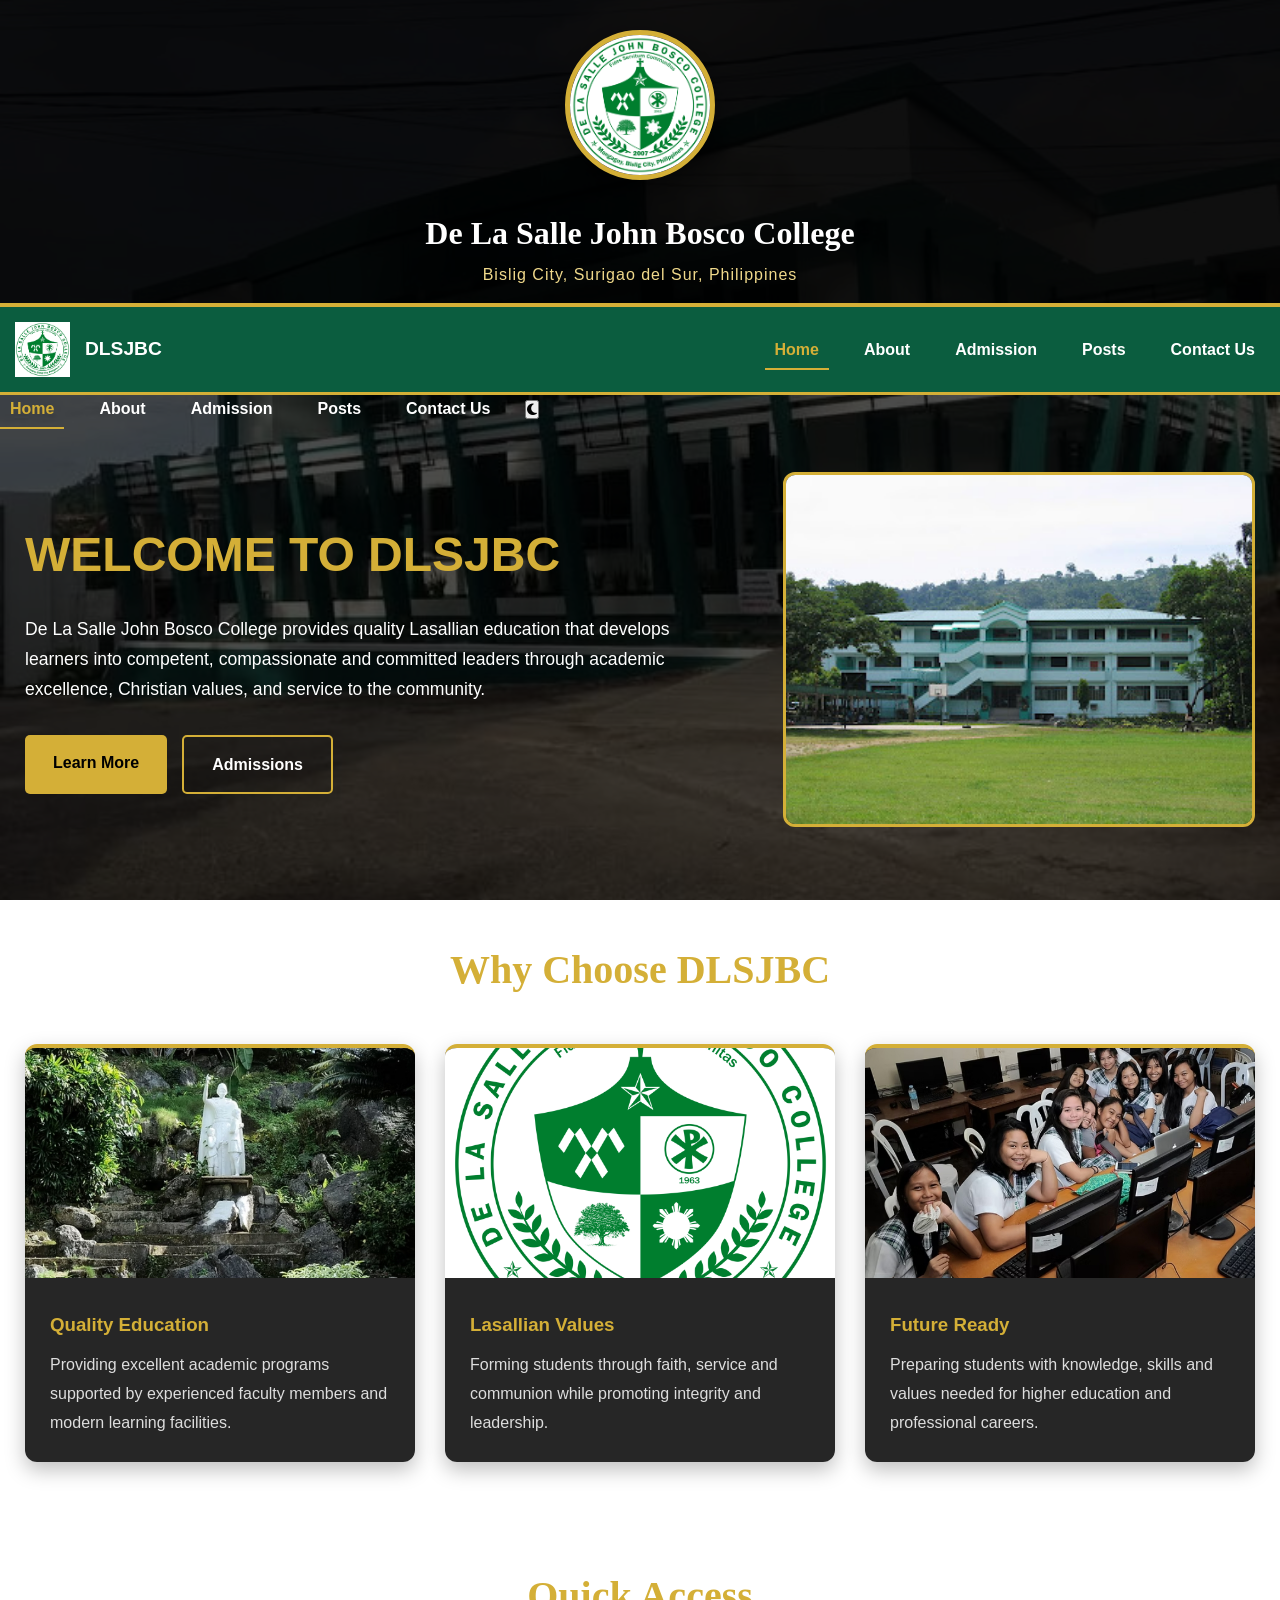
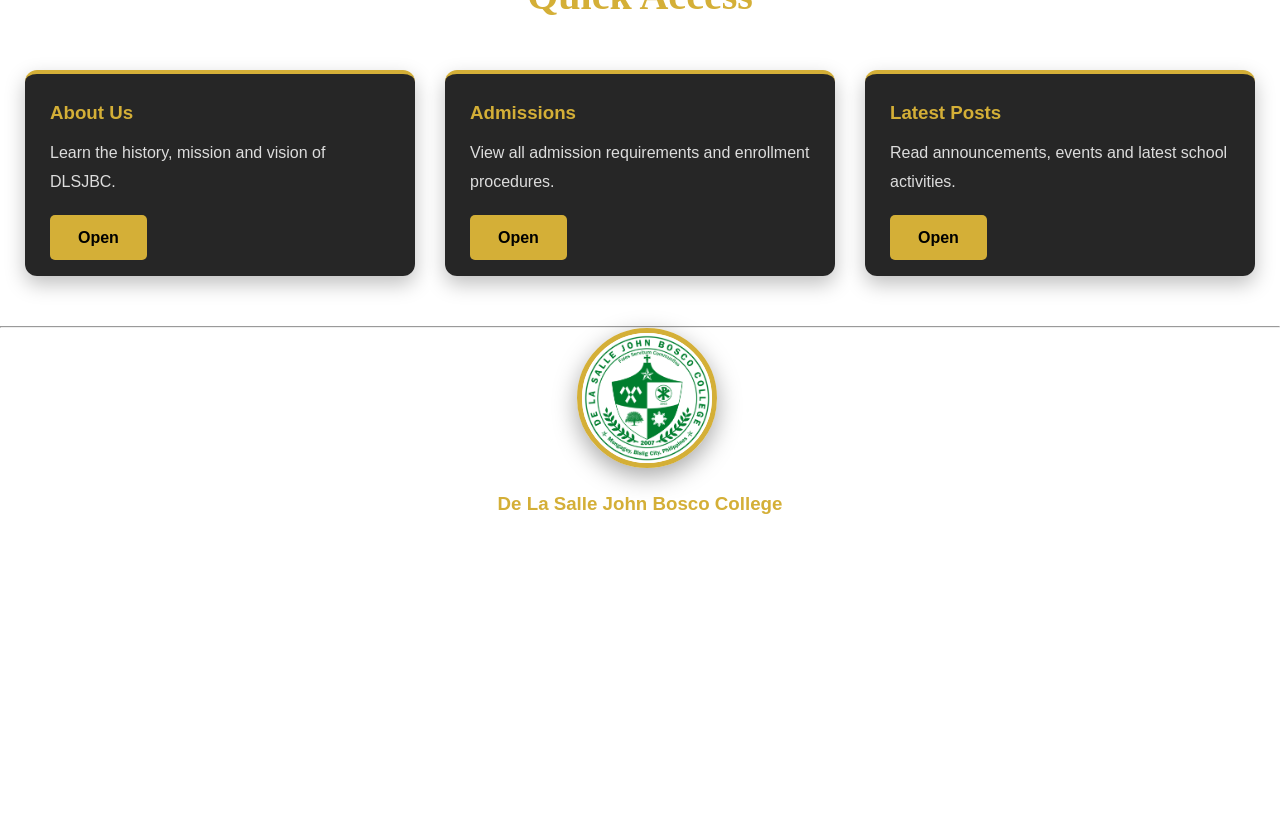
==== index.html @ c235dd6c "Add navigation menu and theme toggle button" ====
<!DOCTYPE html>
<html lang="en">

<head>
<meta charset="UTF-8">
<meta name="viewport" content="width=device-width, initial-scale=1.0">

<title>De La Salle John Bosco College</title>

<link rel="stylesheet" href="style.css">

</head>

<body>

<!-- ================= TOP PROFILE ================= -->

<header class="top-profile">

<img src="images/profile.jpg" alt="DLSJBC Profile">

<h1>De La Salle John Bosco College</h1>

<p>Bislig City, Surigao del Sur, Philippines</p>

</header>

<!-- ================= NAVIGATION ================= -->

<nav class="navbar">

<div class="nav-container">

<div class="logo">

<img src="images/logo.png" alt="Logo">

<span>DLSJBC</span>

</div>

<ul class="nav-menu">

<li><a href="index.html" class="active">Home</a></li>

<li><a href="about.html">About</a></li>

<li><a href="admission.html">Admission</a></li>

<li><a href="posts.html">Posts</a></li>

<li><a href="contact.html">Contact Us</a></li>

</ul>

</div>

</nav>

<!-- ================= QUICK MENU ================= -->

<!-- Font Awesome -->
<link rel="stylesheet"
href="https://cdnjs.cloudflare.com/ajax/libs/font-awesome/6.7.2/css/all.min.css">

<ul class="nav-menu">

    <li><a href="index.html" class="active">Home</a></li>

    <li><a href="about.html">About</a></li>

    <li><a href="admission.html">Admission</a></li>

    <li><a href="posts.html">Posts</a></li>

    <li><a href="contact.html">Contact Us</a></li>

    <!-- Dark / Light Mode -->
    <li>
        <button id="themeToggle" class="theme-nav-btn" type="button">
            <i class="fas fa-moon"></i>
        </button>
    </li>

</ul>
<!-- ================= HERO ================= -->

<section class="container hero">

<div>

<h2>WELCOME TO DLSJBC</h2>

<p>

De La Salle John Bosco College provides quality Lasallian education

that develops learners into competent, compassionate and committed

leaders through academic excellence, Christian values, and service

to the community.

</p>

<div class="button-group">

<a href="about.html" class="btn btn-primary">

Learn More

</a>

<a href="admission.html" class="btn btn-secondary">

Admissions

</a>

</div>

</div>

<div>

<img src="images/campus.jpg"

alt="Campus">

</div>

</section>

<!-- ================= ABOUT ================= -->

<section class="container">

<h2 class="section-title">

Why Choose DLSJBC

</h2>

<div class="grid">

<div class="card">

<img src="images/about-grotto.jpg">

<div class="card-content">

<h3>Quality Education</h3>

<p>

Providing excellent academic programs

supported by experienced faculty members

and modern learning facilities.

</p>

</div>

</div>

<div class="card">

<img src="images/history.jpg">

<div class="card-content">

<h3>Lasallian Values</h3>

<p>

Forming students through faith,

service and communion while

promoting integrity and leadership.

</p>

</div>

</div>

<div class="card">

<img src="images/admission.jpg">

<div class="card-content">

<h3>Future Ready</h3>

<p>

Preparing students with

knowledge, skills and values

needed for higher education

and professional careers.

</p>

</div>

</div>

</div>

</section>

<!-- ================= QUICK LINKS ================= -->

<section class="container">

<h2 class="section-title">

Quick Access

</h2>

<div class="grid">

<div class="card">

<div class="card-content">

<h3>About Us</h3>

<p>

Learn the history,

mission and vision

of DLSJBC.

</p>

<br>

<a href="about.html"

class="btn btn-primary">

Open

</a>

</div>

</div>

<div class="card">

<div class="card-content">

<h3>Admissions</h3>

<p>

View all admission

requirements and

enrollment procedures.

</p>

<br>

<a href="admission.html"

class="btn btn-primary">

Open

</a>

</div>

</div>

<div class="card">

<div class="card-content">

<h3>Latest Posts</h3>

<p>

Read announcements,

events and latest

school activities.

</p>

<br>

<a href="posts.html"

class="btn btn-primary">

Open

</a>

</div>

</div>

</div>

</section>

<!-- ================= FOOTER ================= -->
</p>

<hr>

<p>

<footer>

<div class="footer-profile">
    <img src="images/footer.jpg" alt="De La Salle John Bosco College">
</div>

<div class="footer-content">

<h3>De La Salle John Bosco College</h3>

<p>
De La Salle Drive<br>
Mangagoy, Bislig City<br>
Surigao del Sur, Philippines
</p>

<p>
<strong>Email:</strong><br>
info@dlsjbc.edu.ph
</p>

<p>
<strong>Telephone:</strong><br>
(+63) 86 826-2214
</p>

</div>

<div class="footer-bottom">
© 2026 De La Salle John Bosco College. All Rights Reserved.
</div>

</footer>
<script src="script.js"></script>
</body>
</html>
---- style.css ----
/* =========================================
   DLSJBC PROFESSIONAL WEBSITE
   ========================================= */

:root{
    --green:#0b5d3f;
    --green-dark:#063927;
    --gold:#d4af37;
    --white:#ffffff;
    --light:#f5f5f5;
    --gray:#dcdcdc;
    --dark:#222;
}

*{
    margin:0;
    padding:0;
    box-sizing:border-box;
    scroll-behavior:smooth;
}

body{
    font-family:Segoe UI,Arial,sans-serif;
    background:url("images/background.jpg") center/cover fixed;
    color:#fff;
    line-height:1.7;
}

body::before{
    content:"";
    position:fixed;
    inset:0;
    background:rgba(0,0,0,.70);
    z-index:-1;
}

/*=====================
TOP PROFILE
======================*/

.top-profile{
    background:rgba(0,0,0,.80);
    text-align:center;
    padding:30px 20px 15px;
    border-bottom:4px solid var(--gold);
}

.top-profile img{
    width:150px;
    height:150px;
    border-radius:50%;
    object-fit:cover;
    border:5px solid var(--gold);
    box-shadow:0 8px 25px rgba(0,0,0,.4);
}

.top-profile h1{
    margin-top:18px;
    font-size:2rem;
    color:white;
    font-family:Georgia,serif;
}

.top-profile p{
    color:#f0d98b;
    letter-spacing:1px;
}

/*=====================
NAVIGATION
======================*/

.navbar{
    position:sticky;
    top:0;
    z-index:1000;
    background:var(--green);
    border-bottom:3px solid var(--gold);
}

.nav-container{
    max-width:1300px;
    margin:auto;
    display:flex;
    justify-content:space-between;
    align-items:center;
    padding:15px;
}

.logo{
    display:flex;
    align-items:center;
    gap:15px;
}

.logo img{
    width:55px;
}

.logo span{
    font-size:1.2rem;
    font-weight:bold;
}

.nav-menu{
    display:flex;
    list-style:none;
    gap:25px;
}

.nav-menu li a{
    text-decoration:none;
    color:white;
    font-weight:600;
    transition:.3s;
    padding:10px;
}

.nav-menu li a:hover,
.nav-menu li a.active{
    color:var(--gold);
    border-bottom:2px solid var(--gold);
}

/*=====================
CONTAINER
======================*/

.container{
    max-width:1300px;
    margin:auto;
    padding:50px 25px;
}

/*=====================
HERO
======================*/

.hero{
    display:grid;
    grid-template-columns:1.2fr .8fr;
    gap:50px;
    align-items:center;
}

.hero img{
    width:100%;
    border-radius:12px;
    border:3px solid var(--gold);
}

.hero h2{
    font-size:3rem;
    color:var(--gold);
    margin-bottom:20px;
}

.hero p{
    font-size:1.1rem;
    margin-bottom:30px;
}

.button-group{
    display:flex;
    gap:15px;
}

.btn{
    text-decoration:none;
    padding:14px 28px;
    border-radius:5px;
    font-weight:bold;
    transition:.3s;
}

.btn-primary{
    background:var(--gold);
    color:black;
}

.btn-secondary{
    border:2px solid var(--gold);
    color:white;
}

.btn:hover{
    transform:translateY(-3px);
}

/*=====================
CARDS
======================*/

.grid{
    display:grid;
    grid-template-columns:repeat(auto-fit,minmax(320px,1fr));
    gap:30px;
}

.card{
    background:rgba(15,15,15,.90);
    border-radius:12px;
    overflow:hidden;
    border-top:4px solid var(--gold);
    box-shadow:0 8px 20px rgba(0,0,0,.25);
    transition:.35s;
}

.card:hover{
    transform:translateY(-10px);
    box-shadow:0 15px 35px rgba(0,0,0,.35);
}

.card img{
    width:100%;
    height:230px;
    object-fit:cover;
}

.card-content{
    padding:25px;
}

.card-content h3{
    color:var(--gold);
    margin-bottom:12px;
    line-height:1.5;
}

.card-content p{
    color:#ddd;
    line-height:1.8;
}

/* ==================================================
   POSTS PAGE (UPDATED)
================================================== */

/* Search Bar */

.search-news{
    display:flex;
    justify-content:center;
    align-items:center;
    gap:15px;
    margin:40px auto;
    max-width:900px;
}

.search-news input{
    flex:1;
    padding:15px 20px;
    font-size:16px;
    border:2px solid var(--gold);
    border-radius:8px;
    background:#fff;
    color:#222;
    outline:none;
    transition:.3s;
}

.search-news input:focus{
    border-color:var(--green);
    box-shadow:0 0 10px rgba(212,175,55,.4);
}

.search-news button{
    min-width:150px;
}

/* Featured News */

.featured-news{
    display:grid;
    grid-template-columns:1.2fr 1fr;
    gap:35px;
    background:rgba(15,15,15,.92);
    border-radius:12px;
    overflow:hidden;
    border-top:5px solid var(--gold);
    margin-bottom:60px;
}

.featured-image img{
    width:100%;
    height:100%;
    object-fit:cover;
}

.featured-content{
    padding:35px;
}

.featured-content h2{
    color:var(--gold);
    font-size:2rem;
    margin:15px 0;
}

.featured-content p{
    color:#ddd;
    line-height:1.8;
}

/* News Grid */

.news-grid{
    display:grid;
    grid-template-columns:repeat(auto-fit,minmax(340px,1fr));
    gap:35px;
}

/* News Card */

.post-card{
    background:rgba(15,15,15,.90);
    border-radius:12px;
    overflow:hidden;
    border-top:4px solid var(--gold);
    transition:.35s;
}

.post-card:hover{
    transform:translateY(-8px);
    box-shadow:0 15px 35px rgba(0,0,0,.4);
}

.post-card img{
    width:100%;
    height:240px;
    object-fit:cover;
}

.post-card .card-content{
    padding:25px;
}

.post-card h3{
    color:var(--gold);
    margin:15px 0;
    line-height:1.4;
}

.post-card p{
    color:#ddd;
    line-height:1.8;
}

/* Category Badge */

.category{
    display:inline-block;
    background:var(--gold);
    color:#000;
    font-size:13px;
    font-weight:bold;
    padding:6px 15px;
    border-radius:30px;
    margin-bottom:15px;
}

/* Author */

.author{
    display:flex;
    align-items:center;
    gap:12px;
    margin:20px 0;
}

.author img{
    width:55px;
    height:55px;
    border-radius:50%;
    border:2px solid var(--gold);
    object-fit:cover;
}

.author strong{
    color:#fff;
}

.author small{
    color:#ccc;
}

/* Button */

.post-card .btn,
.featured-content .btn{
    width:100%;
    text-align:center;
    margin-top:20px;
}

/* Responsive */

@media(max-width:900px){

    .featured-news{
        grid-template-columns:1fr;
    }

    .featured-content{
        padding:25px;
    }

    .search-news{
        flex-direction:column;
    }

    .search-news input,
    .search-news button{
        width:100%;
    }

    .news-grid{
        grid-template-columns:1fr;
    }

}
.no-results{
    display:none;
    text-align:center;
    margin:40px 0;
    font-size:22px;
    font-weight:bold;
    color:var(--gold);
}
/*=====================
SECTION TITLE
======================*/

.section-title{
    text-align:center;
    color:var(--gold);
    font-size:2.5rem;
    margin-bottom:40px;
    font-family:Georgia,serif;
}
/*=====================
VISION & MISSION
======================*/

.card{
    background:rgba(15,15,15,.90);
    border-radius:12px;
    overflow:hidden;
    border-top:4px solid var(--gold);
    box-shadow:0 8px 20px rgba(0,0,0,.25);
    transition:.35s;
}
/* ================= FOOTER PROFILE ================= */

.footer-profile{
    display:flex;
    justify-content:center;
    margin-bottom:20px;
}

.footer-profile img{
    width:140px;
    height:140px;
    object-fit:cover;
    border-radius:50%;
    border:5px solid #d4af37;
    box-shadow:0 8px 25px rgba(0,0,0,.35);
    transition:0.3s ease;
}

.footer-profile img:hover{
    transform:scale(1.05);
}

.footer-content{
    text-align:center;
}

.footer-content h3{
    margin-bottom:15px;
    color:#d4af37;
}

.footer-content p{
    margin:10px 0;
    line-height:1.8;
}

.footer-bottom{
    margin-top:25px;
    text-align:center;
    border-top:1px solid rgba(255,255,255,.2);
    padding-top:15px;
}

/*=====================
SIDE QUICK MENU
======================*/

.quick-menu{
    position:fixed;
    right:25px;
    top:45%;
    z-index:999;
    display:flex;
    flex-direction:column;
    gap:10px;
}

.quick-menu a{
    background:var(--green);
    color:white;
    padding:12px 15px;
    text-decoration:none;
    border-radius:6px;
    transition:.3s;
    border:1px solid var(--gold);
}

.quick-menu a:hover{
    background:var(--gold);
    color:black;
}

/*=====================
RESPONSIVE
======================*/

@media(max-width:900px){

.hero{
grid-template-columns:1fr;
text-align:center;
}

.nav-container{
flex-direction:column;
gap:15px;
}

.nav-menu{
flex-wrap:wrap;
justify-content:center;
}

.button-group{
justify-content:center;
}

.quick-menu{
display:none;
}

.top-profile img{
width:120px;
height:120px;
}

.hero h2{
font-size:2.2rem;
}

.featured-news{
    grid-template-columns:1fr;
}

.search-news{
    flex-direction:column;

    }
}

/* ======================================
   DARK / LIGHT MODE
====================================== */

/* Smooth Transition */

body,
.navbar,
.card,
.post-card,
.featured-news,
.top-profile,
.footer-content,
.quick-menu a,
.btn{
    transition:.4s ease;
}

/* Toggle Button */

.theme-toggle{
    position:fixed;
    bottom:25px;
    right:25px;
    width:60px;
    height:60px;
    border:none;
    border-radius:50%;
    background:#d4af37;
    color:#222;
    font-size:24px;
    cursor:pointer;
    display:flex;
    justify-content:center;
    align-items:center;
    box-shadow:0 10px 25px rgba(0,0,0,.35);
    z-index:99999;
    transition:.3s;
}

.theme-toggle:hover{
    transform:scale(1.1);
}

/* ===================
   LIGHT MODE
=================== */

body.light-mode{
    background:#f4f4f4;
    color:#222;
}

body.light-mode::before{
    background:rgba(255,255,255,.88);
}

body.light-mode .navbar{
    background:#ffffff;
    border-bottom:3px solid var(--gold);
}

body.light-mode .top-profile{
    background:#ffffff;
}

body.light-mode .card,
body.light-mode .post-card,
body.light-mode .featured-news{
    background:#ffffff;
    color:#222;
}

body.light-mode .card-content p,
body.light-mode .post-card p,
body.light-mode .featured-content p,
body.light-mode .footer-content p{
    color:#444;
}

body.light-mode .nav-menu li a,
body.light-mode .logo span{
    color:#222;
}

body.light-mode h1,
body.light-mode h2,
body.light-mode h3{
    color:var(--green-dark);
}

body.light-mode .quick-menu a{
    background:#ffffff;
    color:var(--green-dark);
    border:1px solid var(--gold);
}

body.light-mode .quick-menu a:hover{
    background:var(--gold);
    color:#222;
}

body.light-mode .btn-primary{
    background:var(--gold);
    color:#222;
}

body.light-mode .btn-secondary{
    border:2px solid var(--green-dark);
    color:var(--green-dark);
}

body.light-mode footer{
    background:#ffffff;
    color:#222;
}
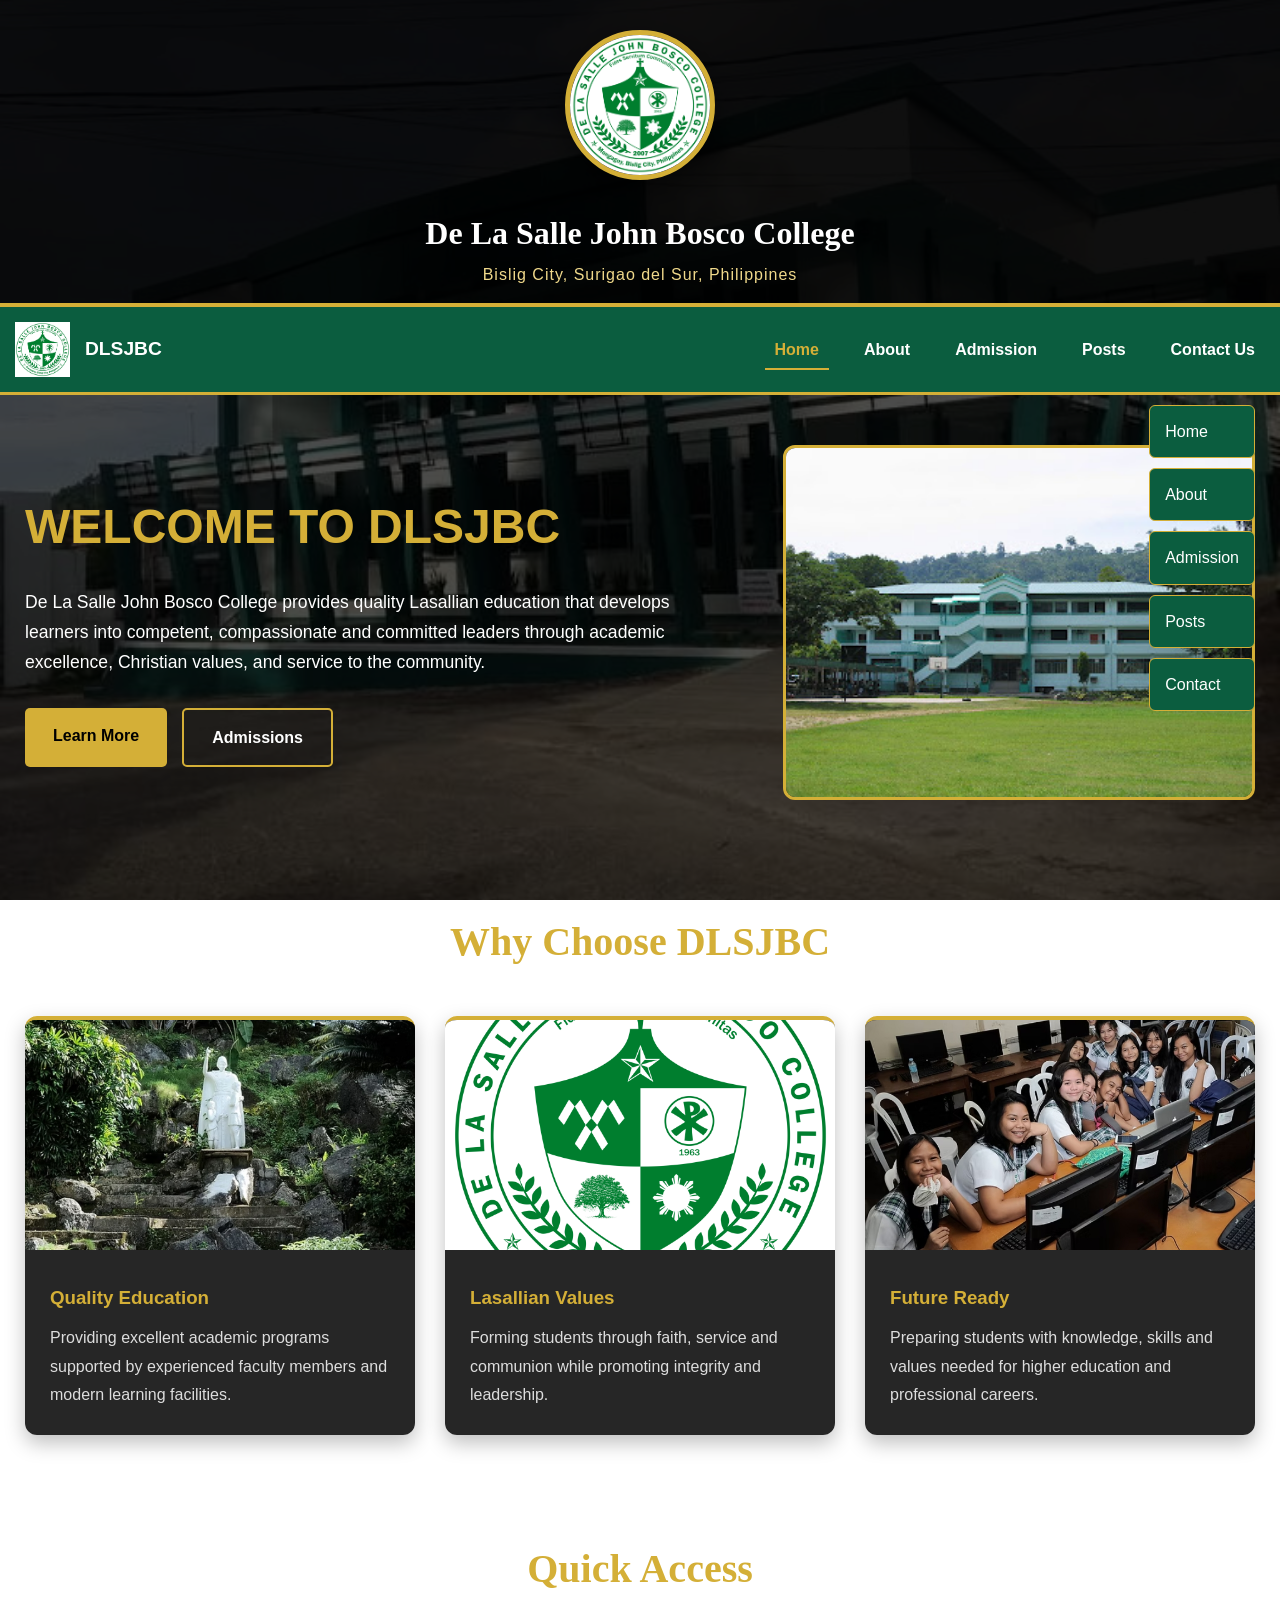
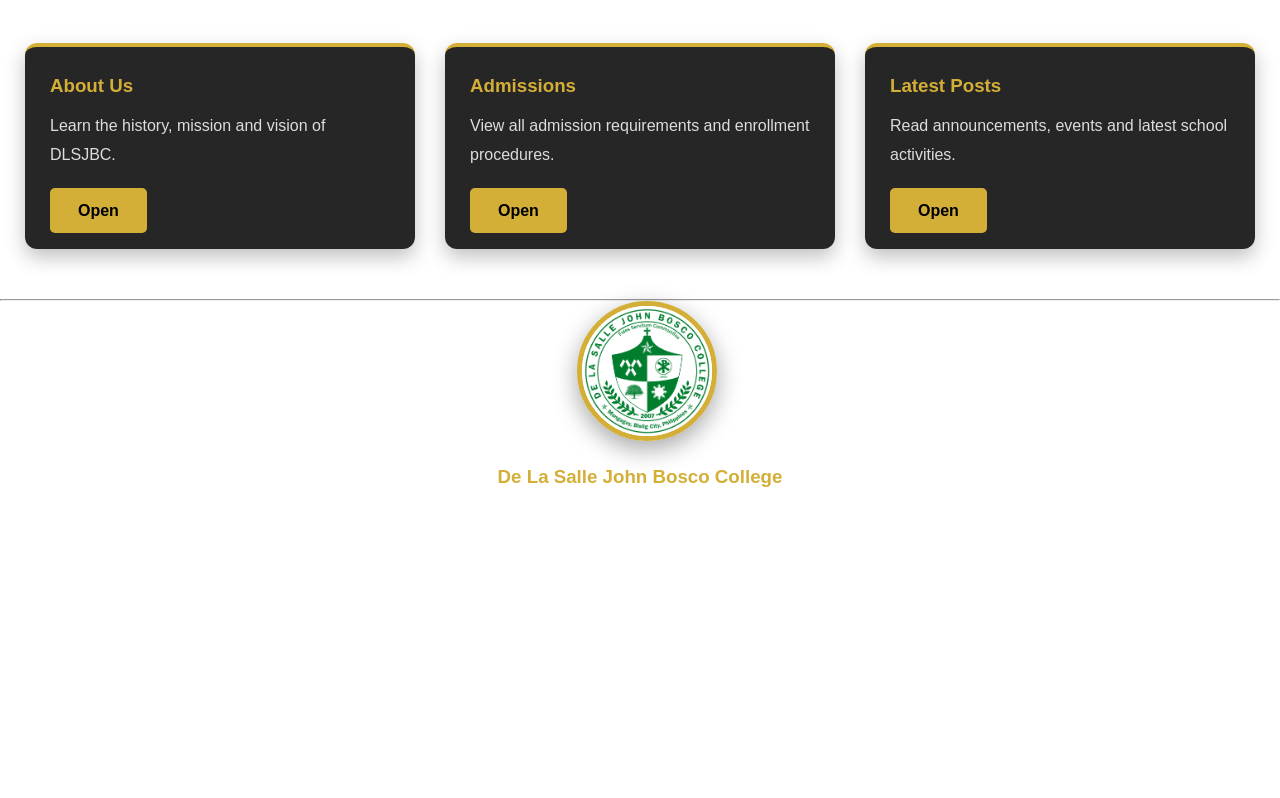
==== commit 0fdd1133: "Refactor quick menu and remove Font Awesome Removed unused Font Awesome link and cleaned up quick me" ====
--- a/index.html
+++ b/index.html
@@ -59,30 +59,20 @@
 
 <!-- ================= QUICK MENU ================= -->
 
-<!-- Font Awesome -->
-<link rel="stylesheet"
-href="https://cdnjs.cloudflare.com/ajax/libs/font-awesome/6.7.2/css/all.min.css">
-
-<ul class="nav-menu">
-
-    <li><a href="index.html" class="active">Home</a></li>
-
-    <li><a href="about.html">About</a></li>
-
-    <li><a href="admission.html">Admission</a></li>
-
-    <li><a href="posts.html">Posts</a></li>
-
-    <li><a href="contact.html">Contact Us</a></li>
-
-    <!-- Dark / Light Mode -->
-    <li>
-        <button id="themeToggle" class="theme-nav-btn" type="button">
-            <i class="fas fa-moon"></i>
-        </button>
-    </li>
-
-</ul>
+<div class="quick-menu">
+
+<a href="index.html">Home</a>
+
+<a href="about.html">About</a>
+
+<a href="admission.html">Admission</a>
+
+<a href="posts.html">Posts</a>
+
+<a href="contact.html">Contact</a>
+
+</div>
+
 <!-- ================= HERO ================= -->
 
 <section class="container hero">
@@ -361,6 +351,7 @@
 </div>
 
 </footer>
-<script src="script.js"></script>
+
 </body>
 </html>
+
--- a/style.css
+++ b/style.css
@@ -570,119 +570,36 @@
     }
 }
 
-/* ======================================
-   DARK / LIGHT MODE
-====================================== */
-
-/* Smooth Transition */
-
-body,
-.navbar,
-.card,
-.post-card,
-.featured-news,
-.top-profile,
-.footer-content,
-.quick-menu a,
-.btn{
-    transition:.4s ease;
-}
-
-/* Toggle Button */
-
-.theme-toggle{
-    position:fixed;
-    bottom:25px;
-    right:25px;
-    width:60px;
-    height:60px;
+}
+
+/* ==========================
+   DARK/LIGHT MODE NAV BUTTON
+========================== */
+
+.theme-nav-btn{
+    background:transparent;
     border:none;
-    border-radius:50%;
-    background:#d4af37;
+    color:#fff;
+    font-size:20px;
+    cursor:pointer;
+    padding:8px 12px;
+    border-radius:6px;
+    transition:.3s;
+}
+
+.theme-nav-btn:hover{
+    color:var(--gold);
+    background:rgba(255,255,255,.08);
+}
+
+/* Light Mode Button */
+
+body.light-mode .theme-nav-btn{
     color:#222;
-    font-size:24px;
-    cursor:pointer;
-    display:flex;
-    justify-content:center;
-    align-items:center;
-    box-shadow:0 10px 25px rgba(0,0,0,.35);
-    z-index:99999;
-    transition:.3s;
-}
-
-.theme-toggle:hover{
-    transform:scale(1.1);
-}
-
-/* ===================
-   LIGHT MODE
-=================== */
-
-body.light-mode{
-    background:#f4f4f4;
-    color:#222;
-}
-
-body.light-mode::before{
-    background:rgba(255,255,255,.88);
-}
-
-body.light-mode .navbar{
-    background:#ffffff;
-    border-bottom:3px solid var(--gold);
-}
-
-body.light-mode .top-profile{
-    background:#ffffff;
-}
-
-body.light-mode .card,
-body.light-mode .post-card,
-body.light-mode .featured-news{
-    background:#ffffff;
-    color:#222;
-}
-
-body.light-mode .card-content p,
-body.light-mode .post-card p,
-body.light-mode .featured-content p,
-body.light-mode .footer-content p{
-    color:#444;
-}
-
-body.light-mode .nav-menu li a,
-body.light-mode .logo span{
-    color:#222;
-}
-
-body.light-mode h1,
-body.light-mode h2,
-body.light-mode h3{
+}
+
+body.light-mode .theme-nav-btn:hover{
     color:var(--green-dark);
-}
-
-body.light-mode .quick-menu a{
-    background:#ffffff;
-    color:var(--green-dark);
-    border:1px solid var(--gold);
-}
-
-body.light-mode .quick-menu a:hover{
-    background:var(--gold);
-    color:#222;
-}
-
-body.light-mode .btn-primary{
-    background:var(--gold);
-    color:#222;
-}
-
-body.light-mode .btn-secondary{
-    border:2px solid var(--green-dark);
-    color:var(--green-dark);
-}
-
-body.light-mode footer{
-    background:#ffffff;
-    color:#222;
-}
+    background:#f0f0f0;
+}
+
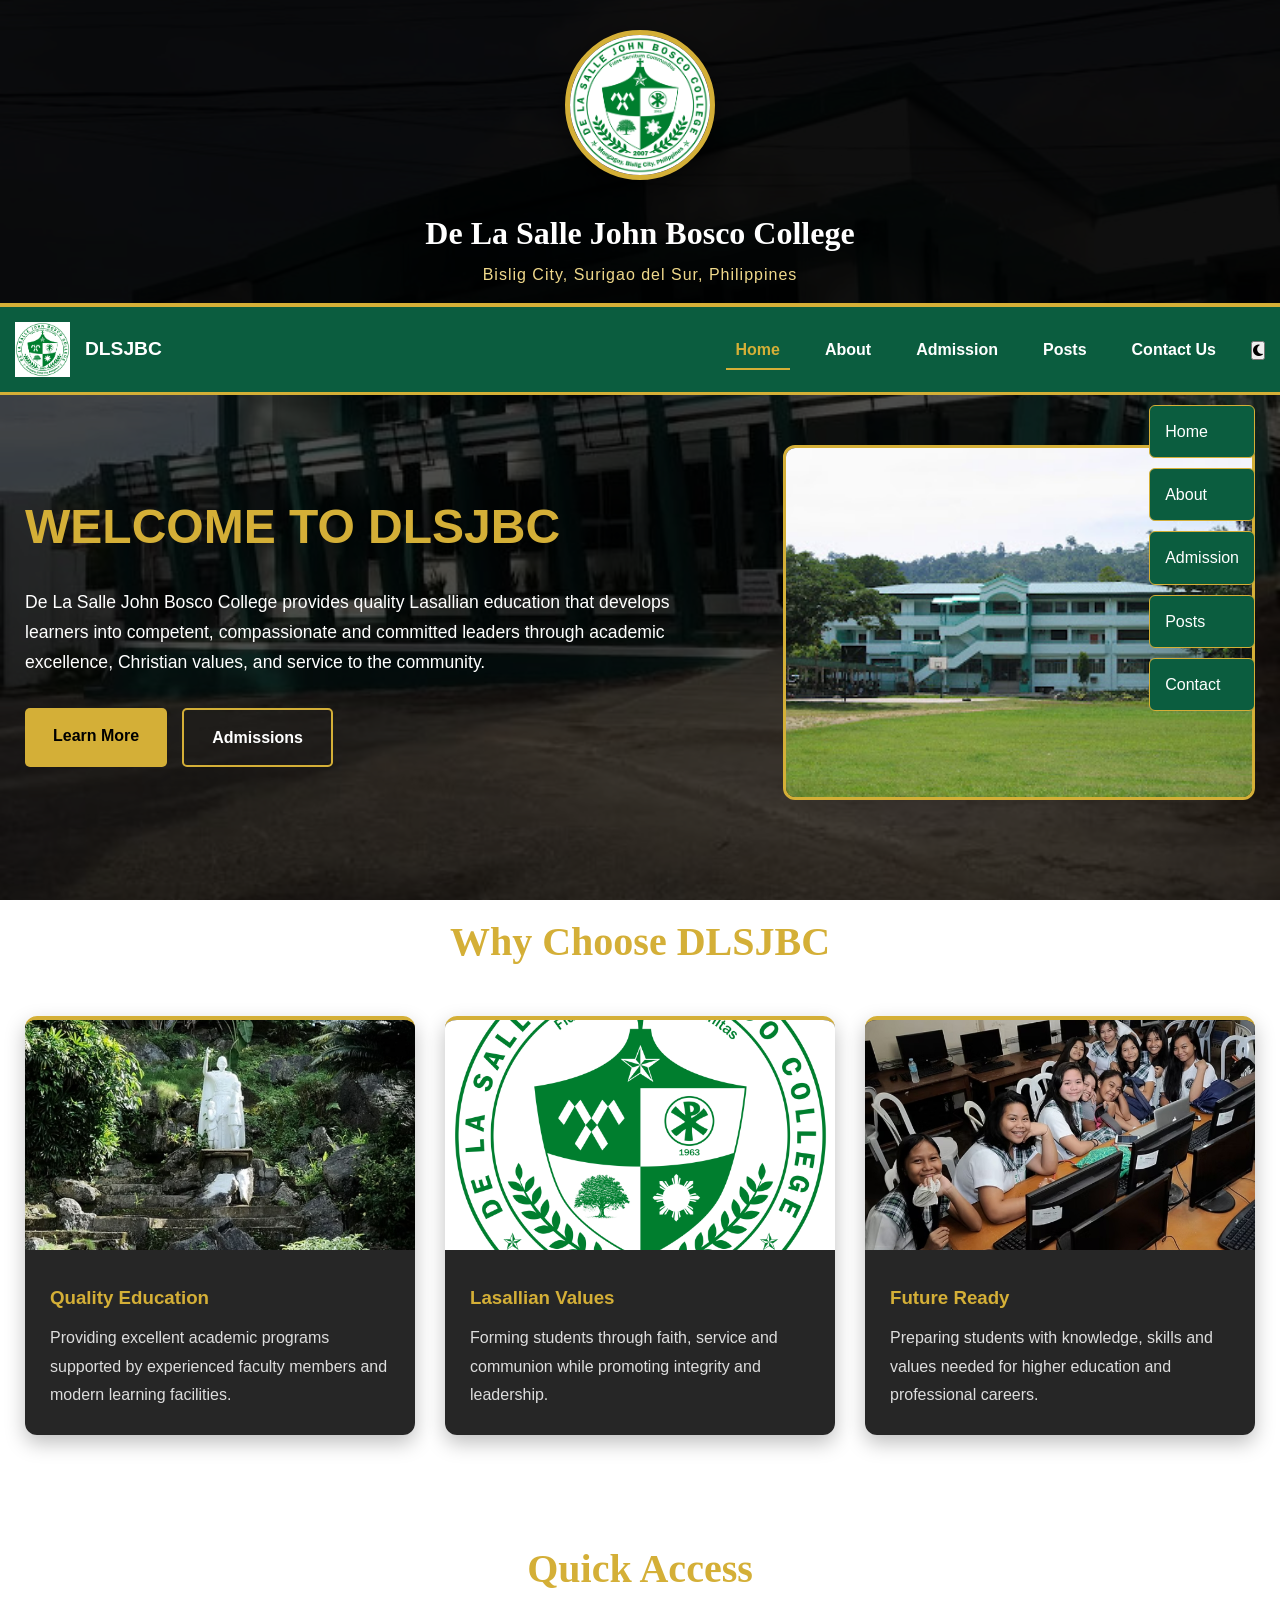
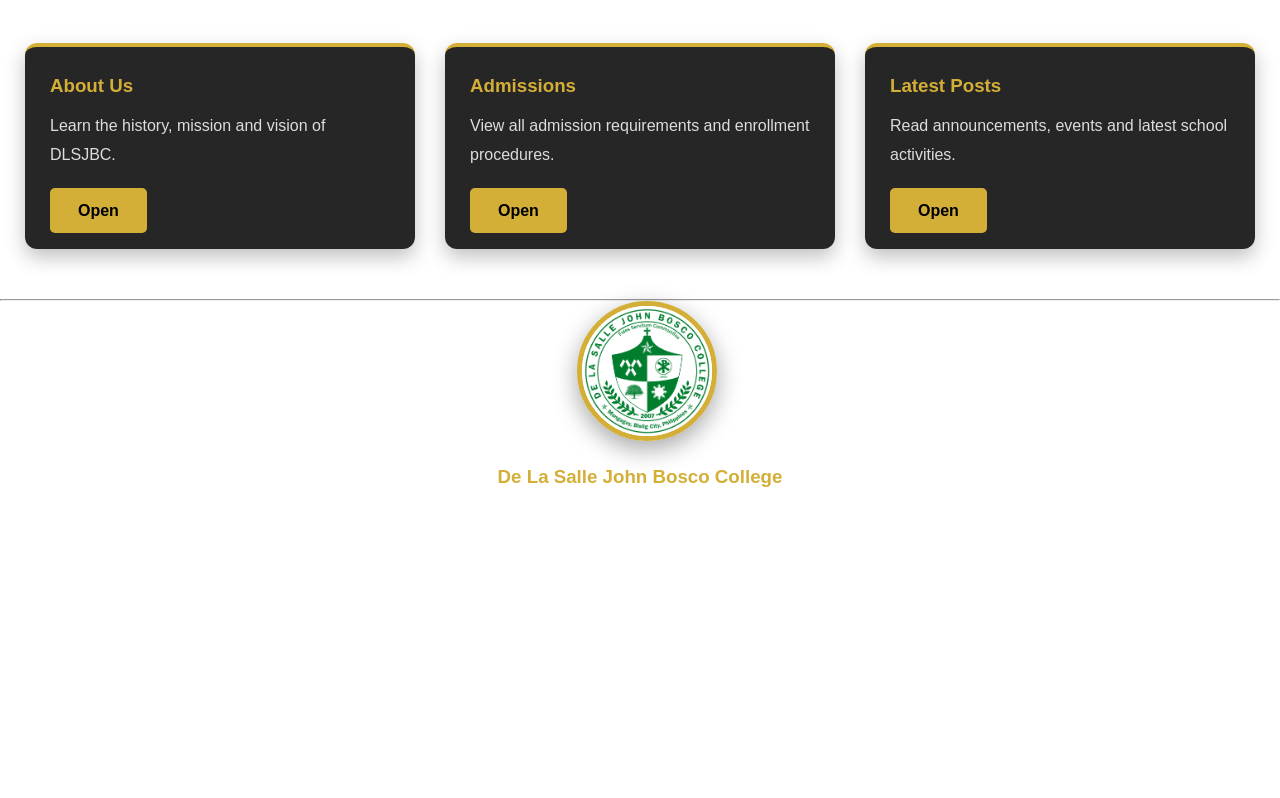
==== commit 7505118b: "Add Font Awesome and theme toggle button Added Font Awesome stylesheet link and theme toggle button." ====
--- a/index.html
+++ b/index.html
@@ -26,7 +26,9 @@
 </header>
 
 <!-- ================= NAVIGATION ================= -->
-
+<link rel="stylesheet"
+href="https://cdnjs.cloudflare.com/ajax/libs/font-awesome/6.7.2/css/all.min.css">
+  
 <nav class="navbar">
 
 <div class="nav-container">
@@ -50,7 +52,10 @@
 <li><a href="posts.html">Posts</a></li>
 
 <li><a href="contact.html">Contact Us</a></li>
-
+<!-- Dark / Light Mode -->
+    <li>
+        <button id="themeToggle" class="theme-nav-btn" type="button">
+            <i class="fas fa-moon"></i>
 </ul>
 
 </div>
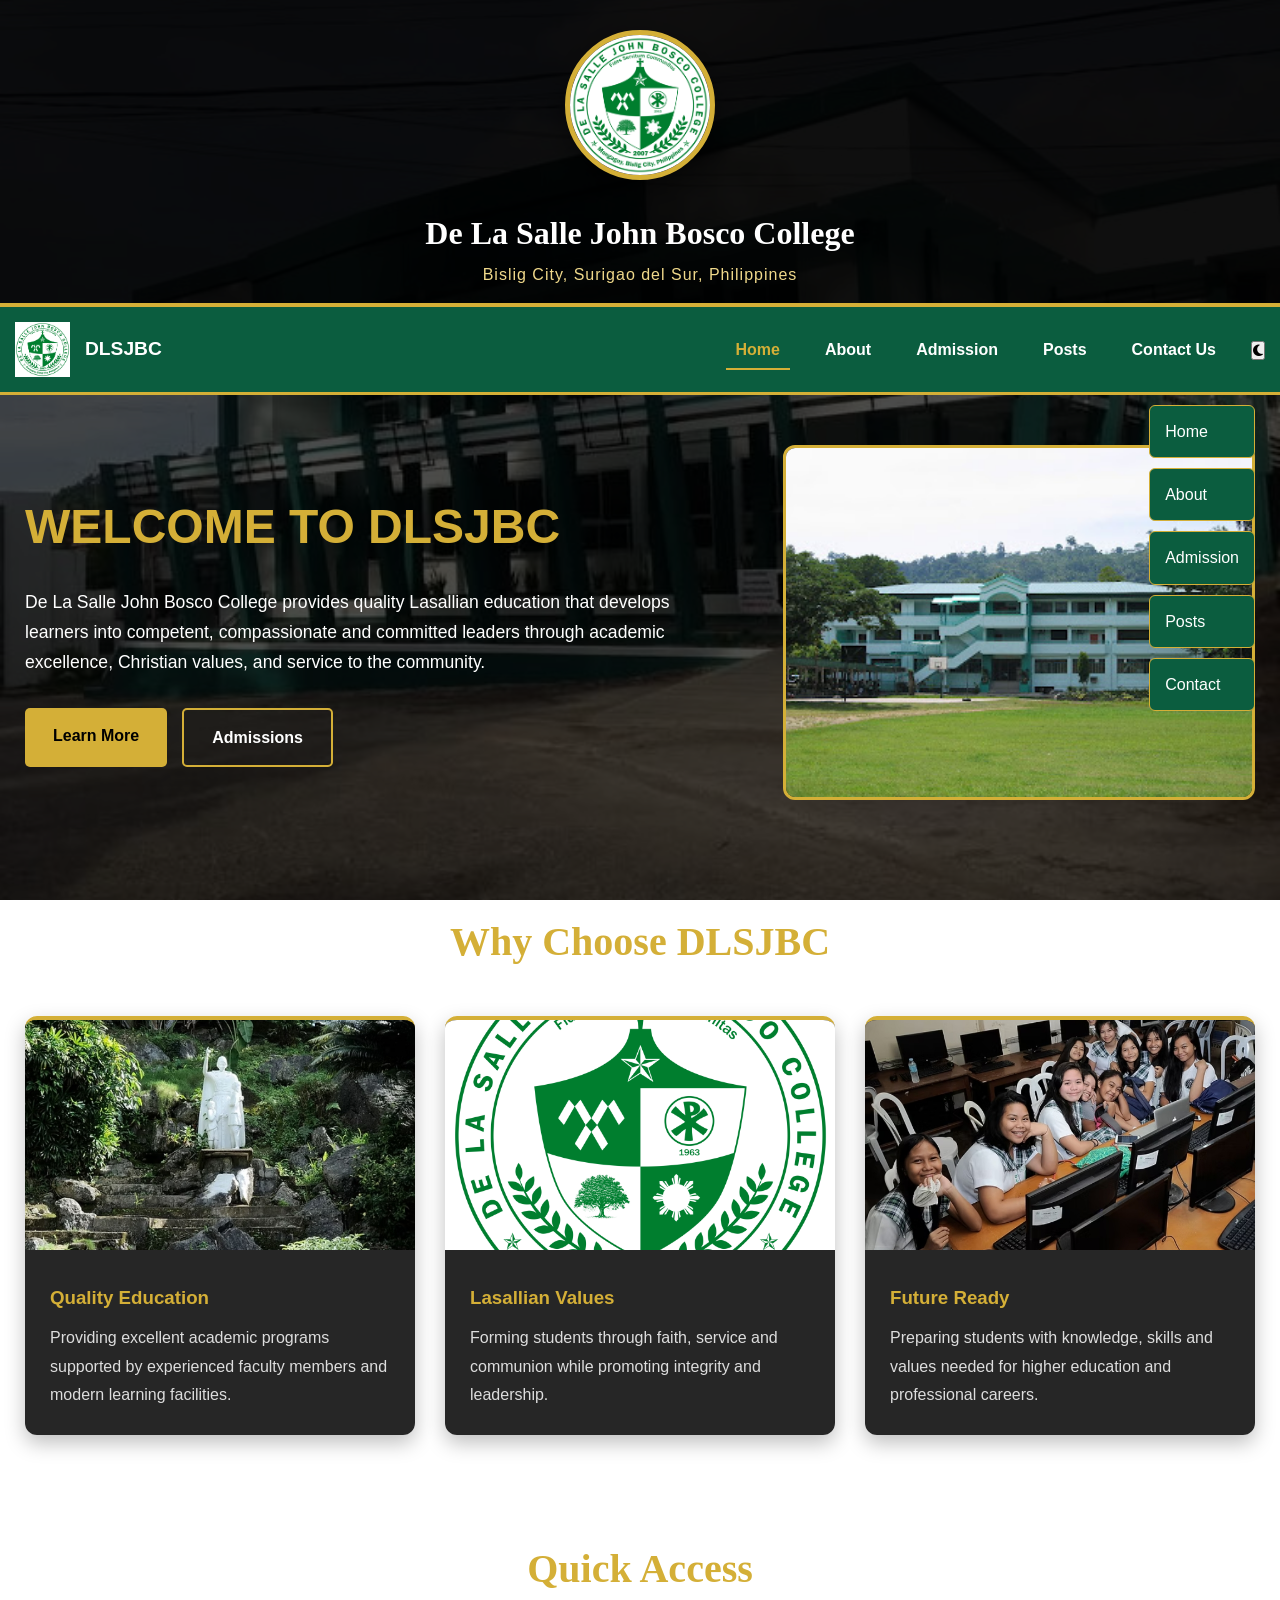
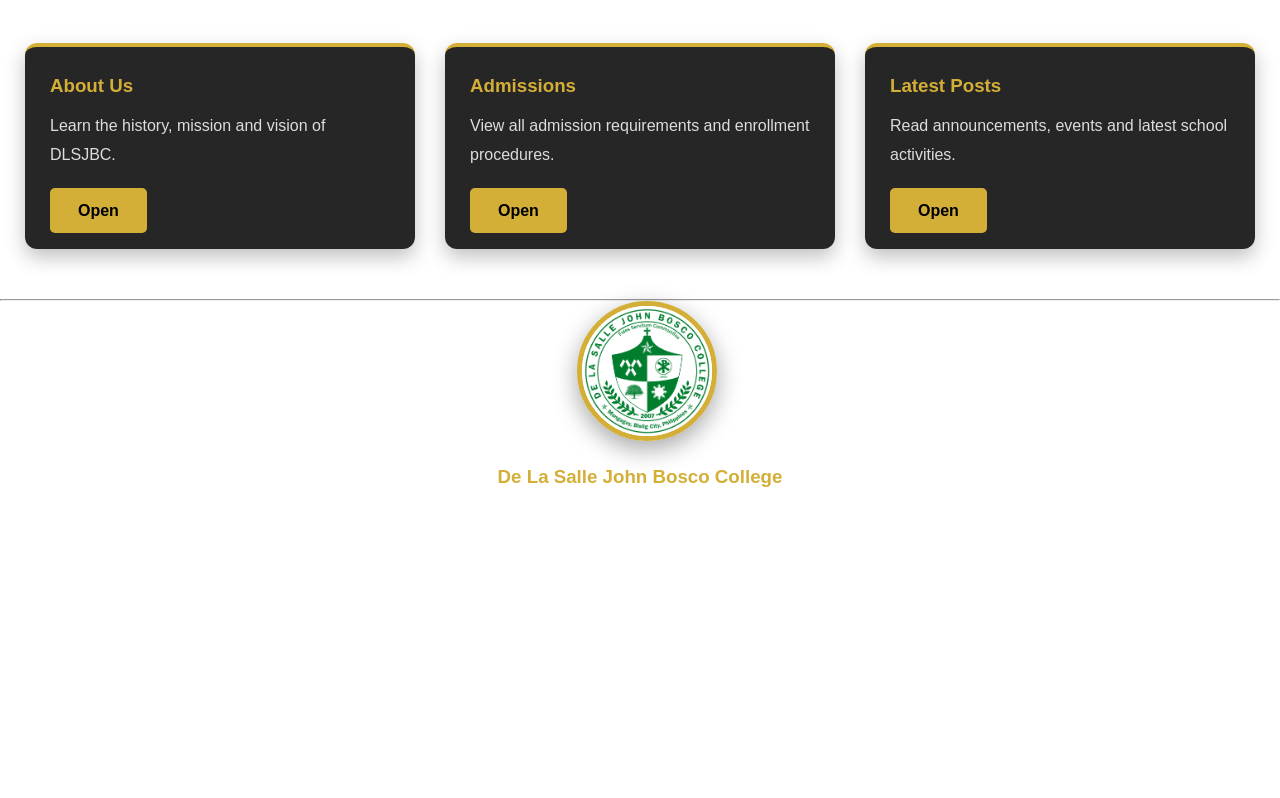
==== commit 69f0f6f2: "Add script tag for external JavaScript file" ====
--- a/index.html
+++ b/index.html
@@ -356,7 +356,7 @@
 </div>
 
 </footer>
-
+<script src="script.js"></script>
 </body>
 </html>
 
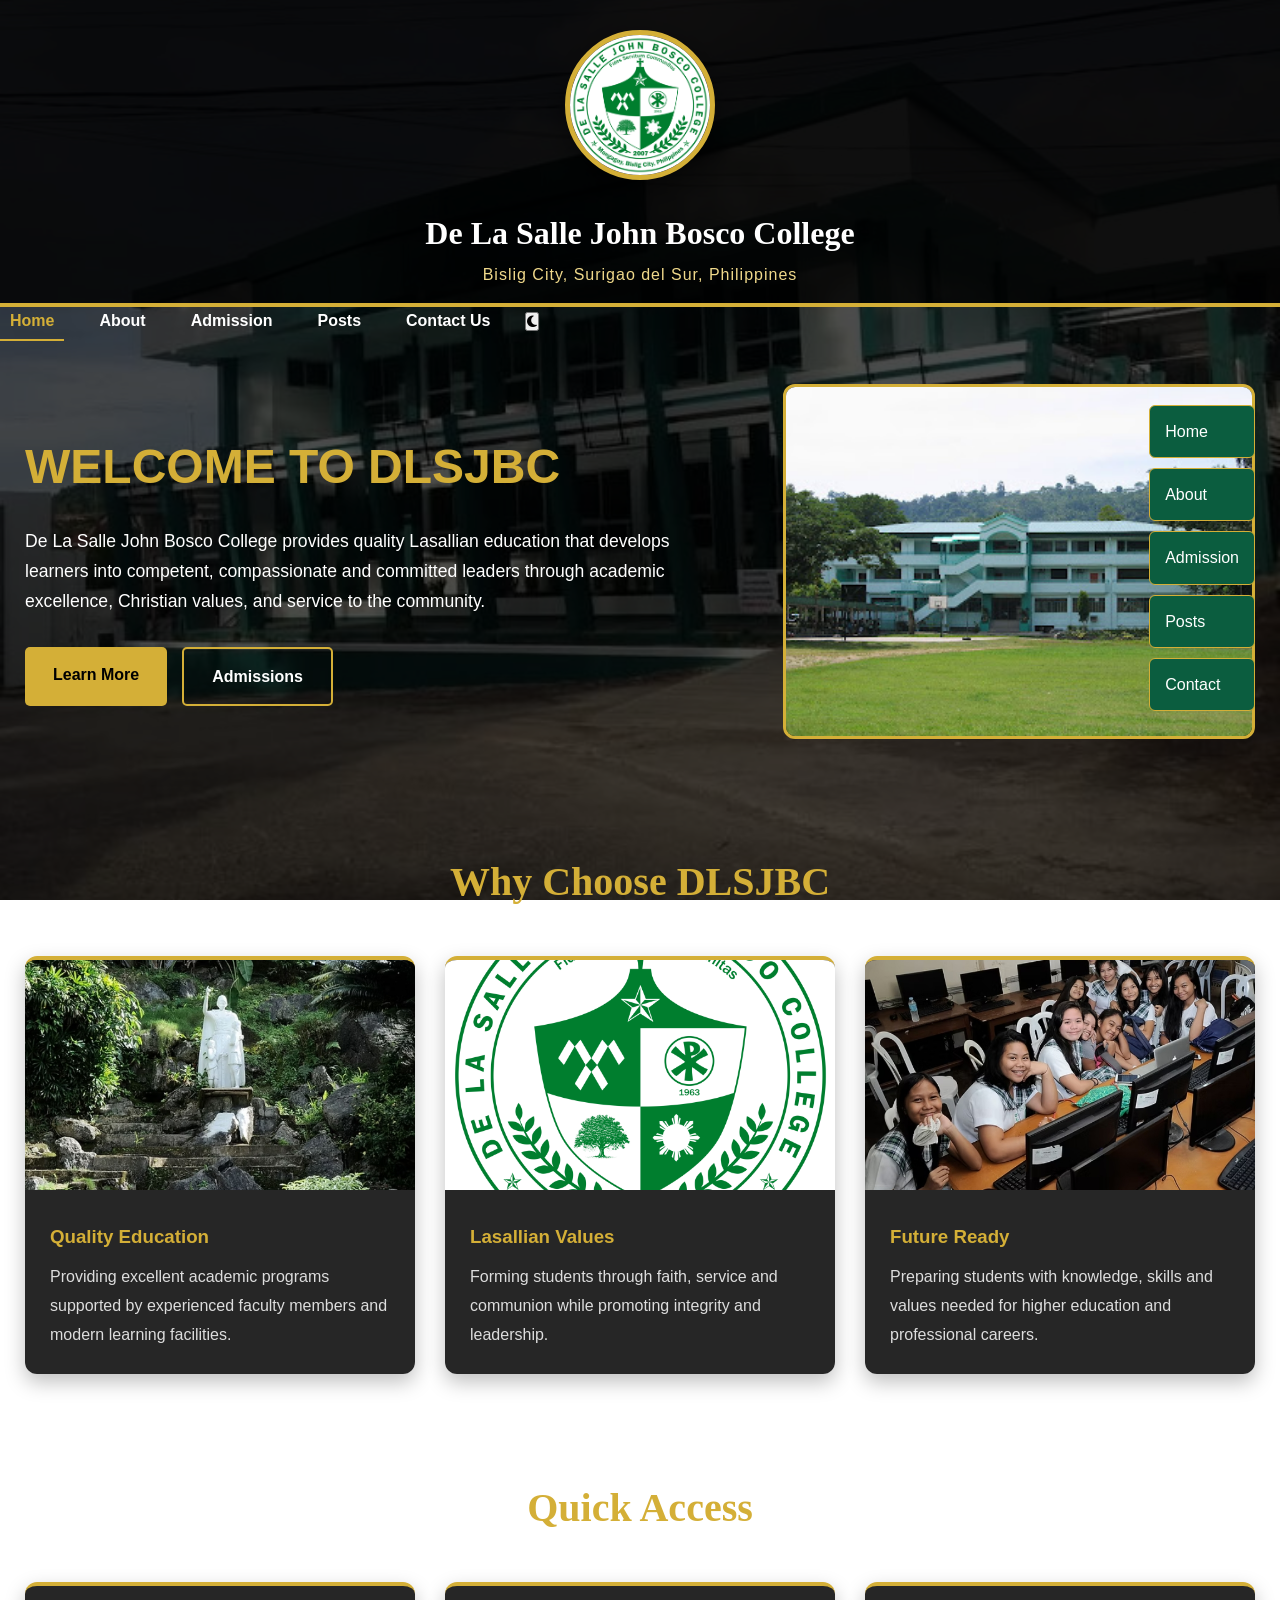
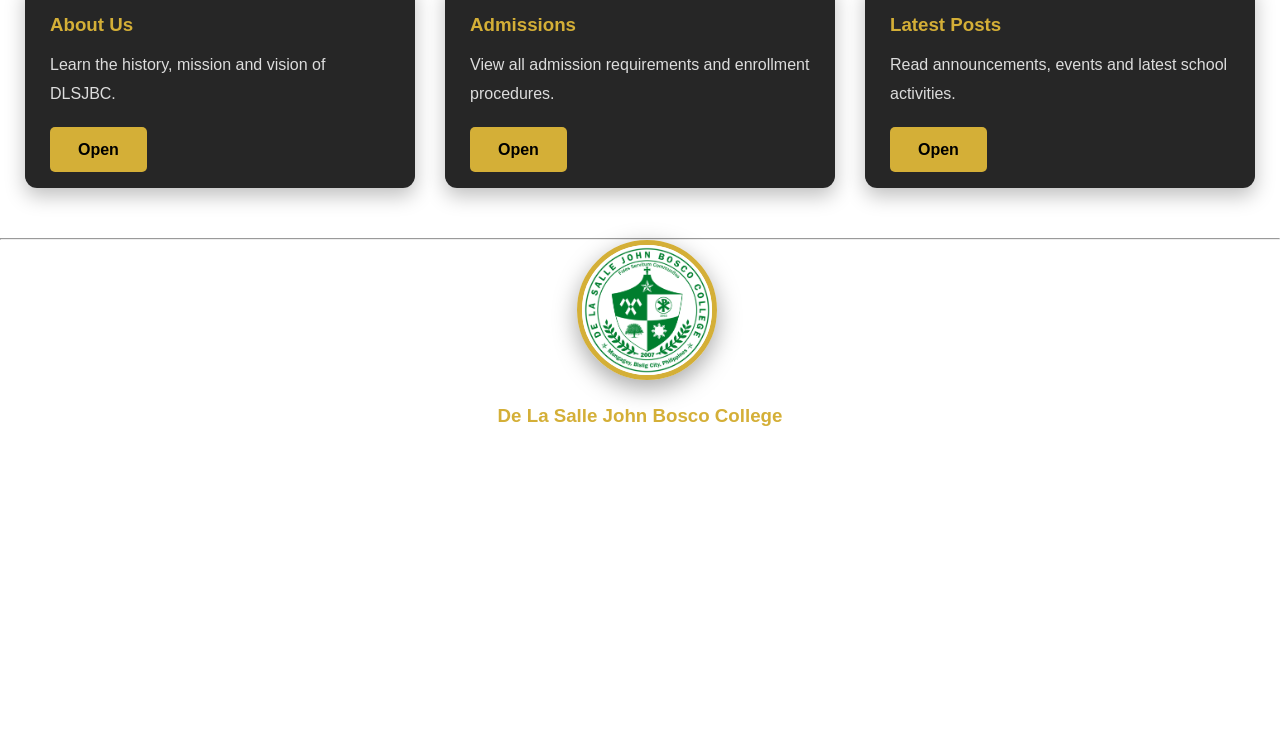
==== commit 0b13c51d: "Refactor navigation menu structure in index.html" ====
--- a/index.html
+++ b/index.html
@@ -26,41 +26,32 @@
 </header>
 
 <!-- ================= NAVIGATION ================= -->
+<!-- Font Awesome -->
 <link rel="stylesheet"
 href="https://cdnjs.cloudflare.com/ajax/libs/font-awesome/6.7.2/css/all.min.css">
-  
-<nav class="navbar">
-
-<div class="nav-container">
-
-<div class="logo">
-
-<img src="images/logo.png" alt="Logo">
-
-<span>DLSJBC</span>
-
-</div>
 
 <ul class="nav-menu">
 
-<li><a href="index.html" class="active">Home</a></li>
-
-<li><a href="about.html">About</a></li>
-
-<li><a href="admission.html">Admission</a></li>
-
-<li><a href="posts.html">Posts</a></li>
-
-<li><a href="contact.html">Contact Us</a></li>
-<!-- Dark / Light Mode -->
+    <li><a href="index.html" class="active">Home</a></li>
+
+    <li><a href="about.html">About</a></li>
+
+    <li><a href="admission.html">Admission</a></li>
+
+    <li><a href="posts.html">Posts</a></li>
+
+    <li><a href="contact.html">Contact Us</a></li>
+
+    <!-- Dark / Light Mode -->
     <li>
         <button id="themeToggle" class="theme-nav-btn" type="button">
             <i class="fas fa-moon"></i>
+        </button>
+    </li>
+
 </ul>
 
-</div>
-
-</nav>
+  
 
 <!-- ================= QUICK MENU ================= -->
 
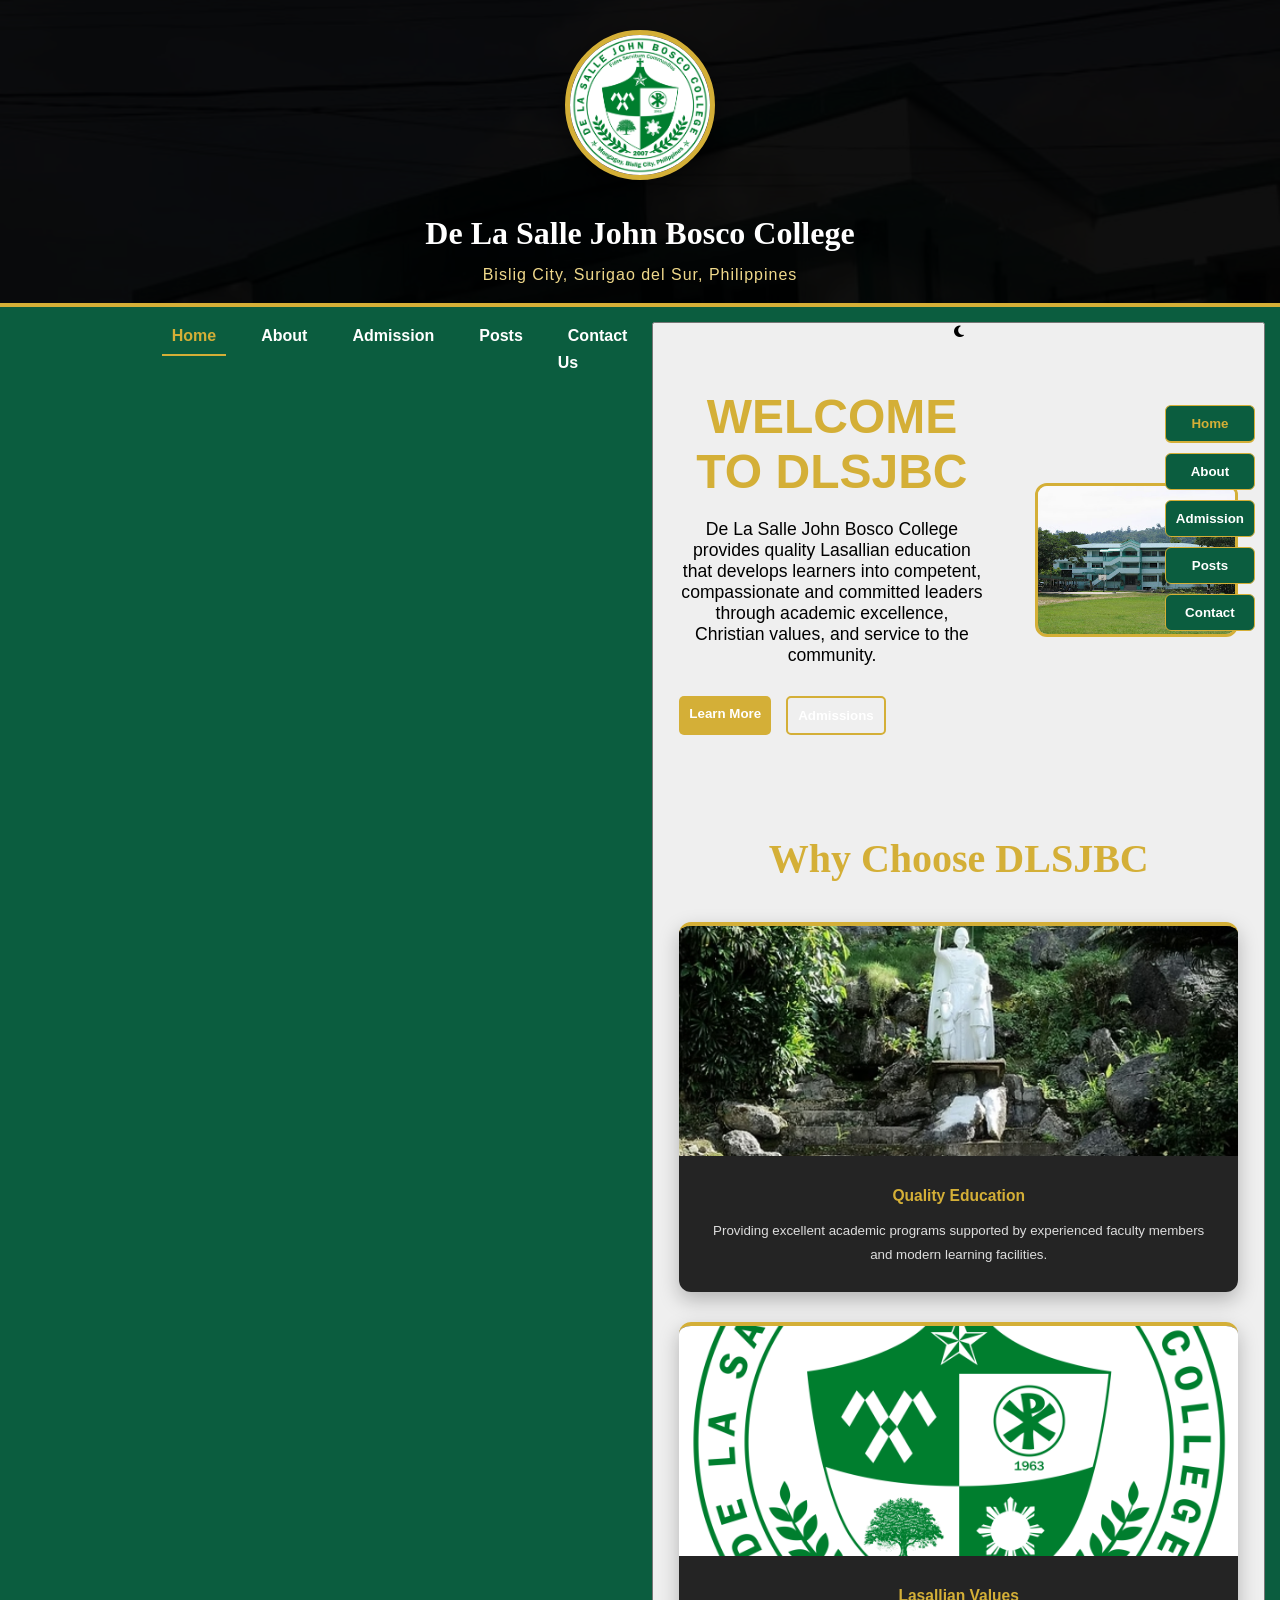
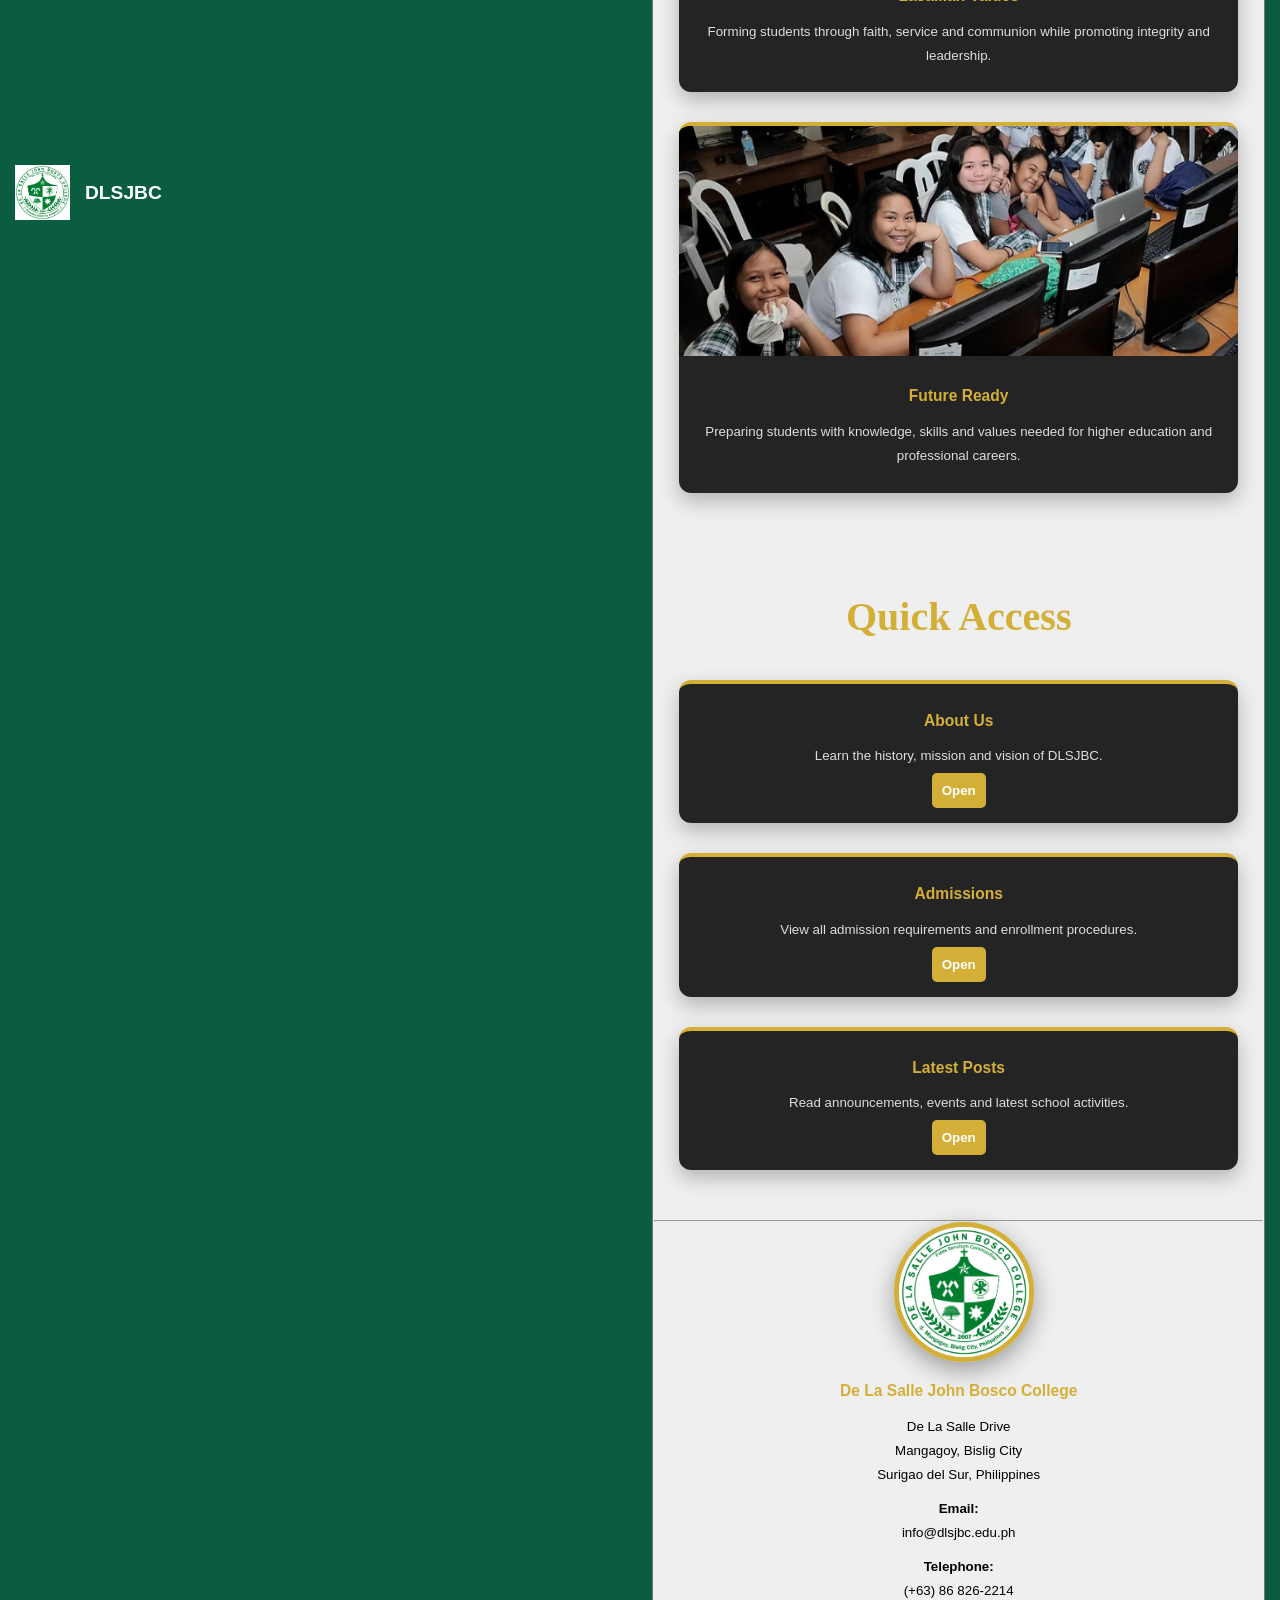
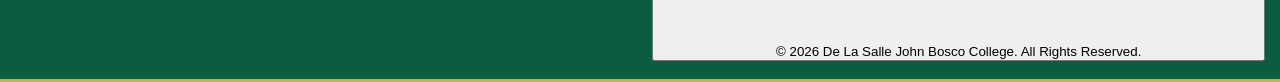
==== commit 6ac3e0ab: "Refactor navigation structure in index.html" ====
--- a/index.html
+++ b/index.html
@@ -26,31 +26,38 @@
 </header>
 
 <!-- ================= NAVIGATION ================= -->
-<!-- Font Awesome -->
+
 <link rel="stylesheet"
 href="https://cdnjs.cloudflare.com/ajax/libs/font-awesome/6.7.2/css/all.min.css">
+  
+<nav class="navbar">
+
+<div class="nav-container">
+
+<div class="logo">
+
+<img src="images/logo.png" alt="Logo">
+
+<span>DLSJBC</span>
+
+</div>
 
 <ul class="nav-menu">
 
-    <li><a href="index.html" class="active">Home</a></li>
-
-    <li><a href="about.html">About</a></li>
-
-    <li><a href="admission.html">Admission</a></li>
-
-    <li><a href="posts.html">Posts</a></li>
-
-    <li><a href="contact.html">Contact Us</a></li>
-
-    <!-- Dark / Light Mode -->
+<li><a href="index.html" class="active">Home</a></li>
+
+<li><a href="about.html">About</a></li>
+
+<li><a href="admission.html">Admission</a></li>
+
+<li><a href="posts.html">Posts</a></li>
+
+<li><a href="contact.html">Contact Us</a></li>
+<!-- Dark / Light Mode -->
     <li>
         <button id="themeToggle" class="theme-nav-btn" type="button">
             <i class="fas fa-moon"></i>
-        </button>
-    </li>
-
-</ul>
-
+            <ul
   
 
 <!-- ================= QUICK MENU ================= -->
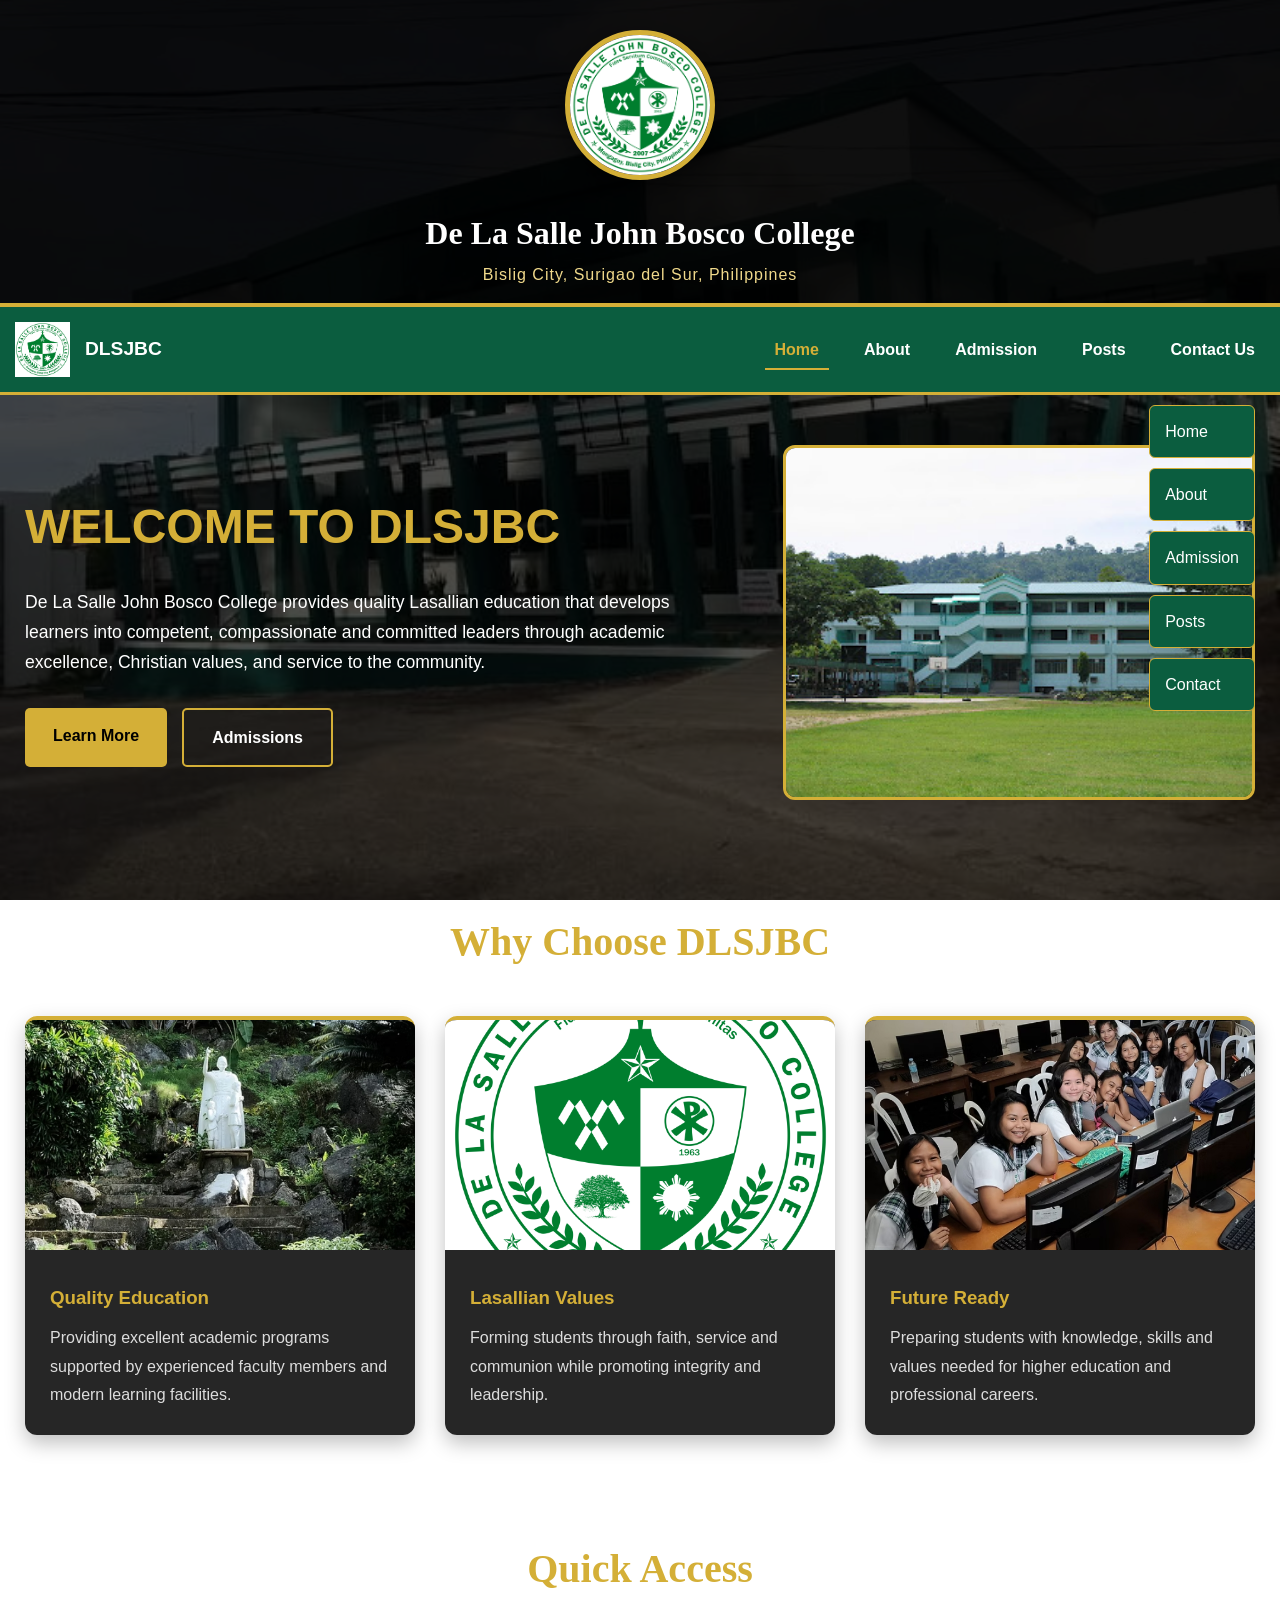
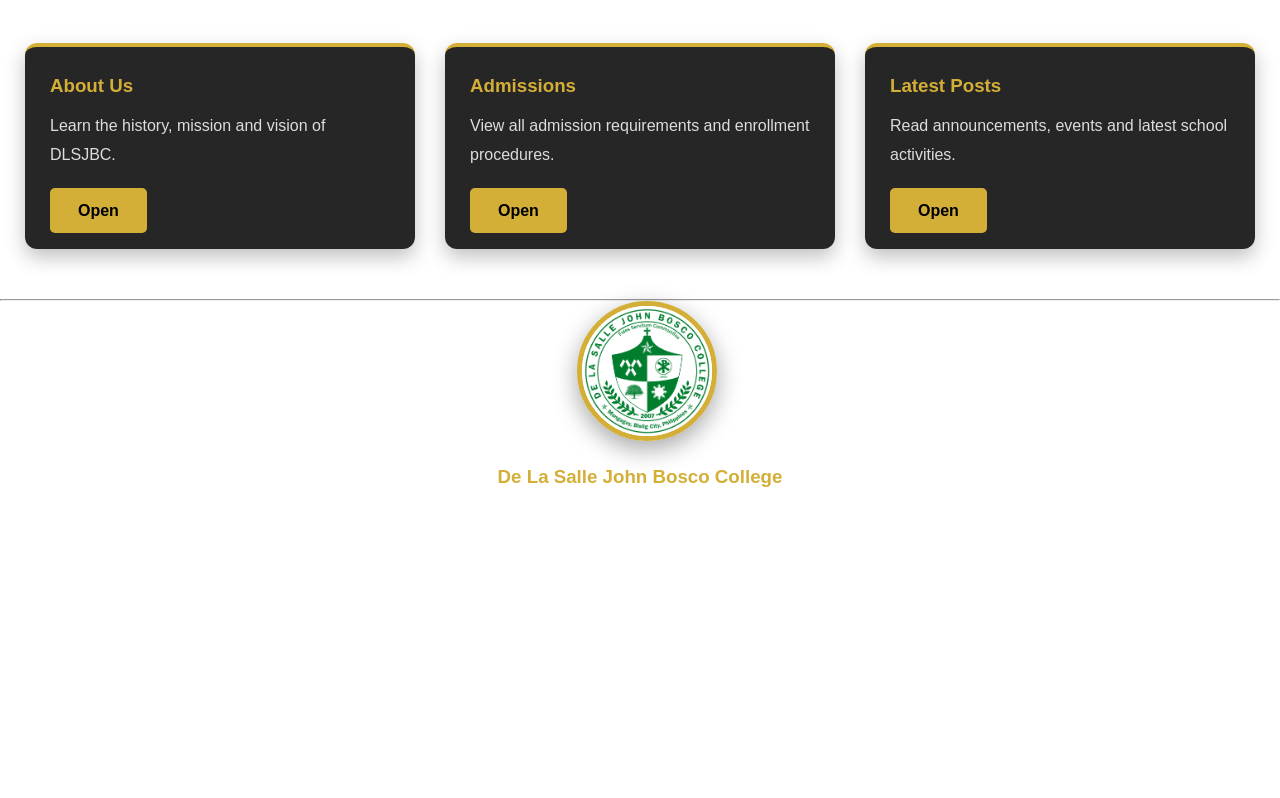
==== commit 55a7042b: "Remove Font Awesome and theme toggle from index.html Removed Font Awesome stylesheet link and theme " ====
--- a/index.html
+++ b/index.html
@@ -27,9 +27,6 @@
 
 <!-- ================= NAVIGATION ================= -->
 
-<link rel="stylesheet"
-href="https://cdnjs.cloudflare.com/ajax/libs/font-awesome/6.7.2/css/all.min.css">
-  
 <nav class="navbar">
 
 <div class="nav-container">
@@ -53,12 +50,12 @@
 <li><a href="posts.html">Posts</a></li>
 
 <li><a href="contact.html">Contact Us</a></li>
-<!-- Dark / Light Mode -->
-    <li>
-        <button id="themeToggle" class="theme-nav-btn" type="button">
-            <i class="fas fa-moon"></i>
-            <ul
-  
+
+</ul>
+
+</div>
+
+</nav>
 
 <!-- ================= QUICK MENU ================= -->
 
@@ -354,7 +351,7 @@
 </div>
 
 </footer>
-<script src="script.js"></script>
+
 </body>
 </html>
 
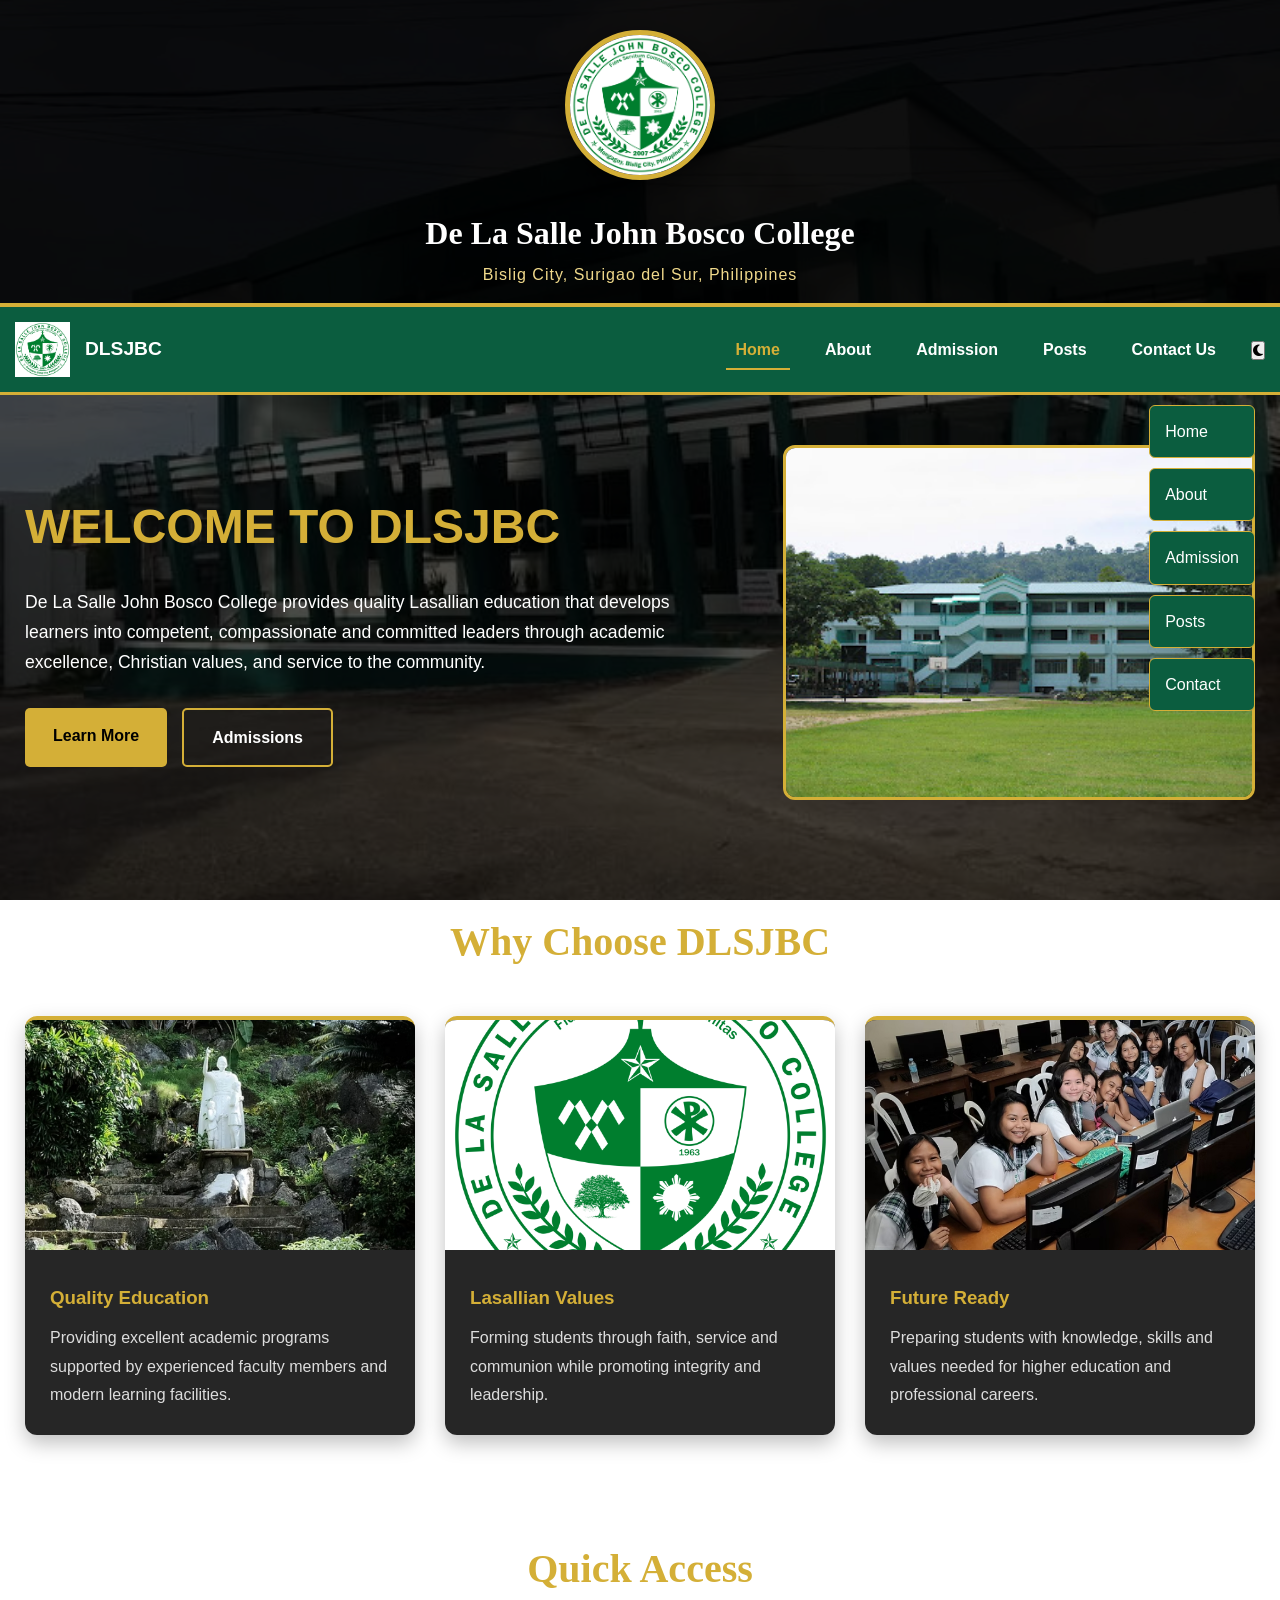
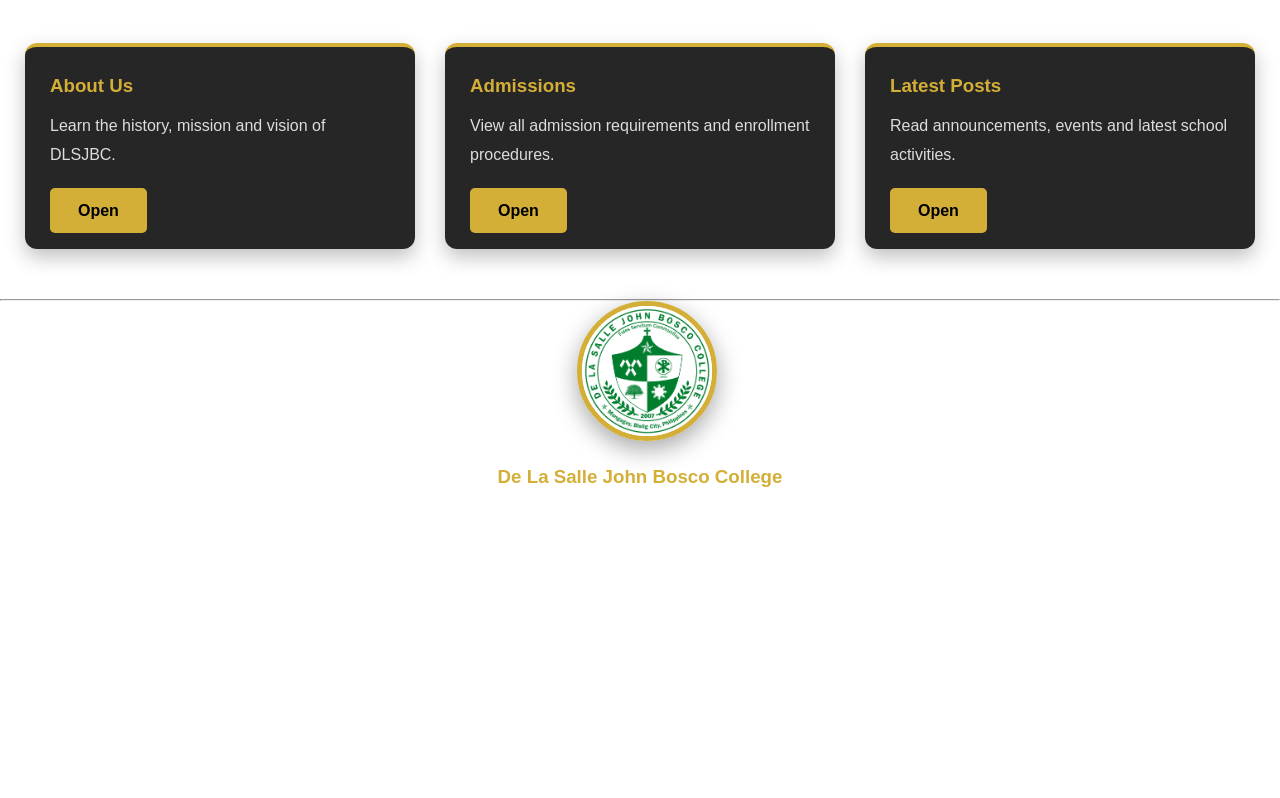
==== commit 8713c37a: "Refactor navigation structure in index.html" ====
--- a/index.html
+++ b/index.html
@@ -26,37 +26,42 @@
 </header>
 
 <!-- ================= NAVIGATION ================= -->
-
+<link rel="stylesheet"
+href="https://cdnjs.cloudflare.com/ajax/libs/font-awesome/6.7.2/css/all.min.css">
+  
 <nav class="navbar">
 
-<div class="nav-container">
-
-<div class="logo">
-
-<img src="images/logo.png" alt="Logo">
-
-<span>DLSJBC</span>
-
-</div>
-
-<ul class="nav-menu">
-
-<li><a href="index.html" class="active">Home</a></li>
-
-<li><a href="about.html">About</a></li>
-
-<li><a href="admission.html">Admission</a></li>
-
-<li><a href="posts.html">Posts</a></li>
-
-<li><a href="contact.html">Contact Us</a></li>
-
-</ul>
-
-</div>
+    <div class="nav-container">
+
+        <div class="logo">
+            <img src="images/logo.png" alt="Logo">
+            <span>DLSJBC</span>
+        </div>
+
+        <ul class="nav-menu">
+
+            <li><a href="index.html" class="active">Home</a></li>
+
+            <li><a href="about.html">About</a></li>
+
+            <li><a href="admission.html">Admission</a></li>
+
+            <li><a href="posts.html">Posts</a></li>
+
+            <li><a href="contact.html">Contact Us</a></li>
+
+            <!-- Dark / Light Mode -->
+            <li>
+                <button id="themeToggle" class="theme-nav-btn" type="button" aria-label="Toggle dark and light mode">
+                    <i class="fas fa-moon"></i>
+                </button>
+            </li>
+
+        </ul>
+
+    </div>
 
 </nav>
-
 <!-- ================= QUICK MENU ================= -->
 
 <div class="quick-menu">
@@ -351,7 +356,7 @@
 </div>
 
 </footer>
-
+<script src="script.js"></script>
 </body>
 </html>
 
